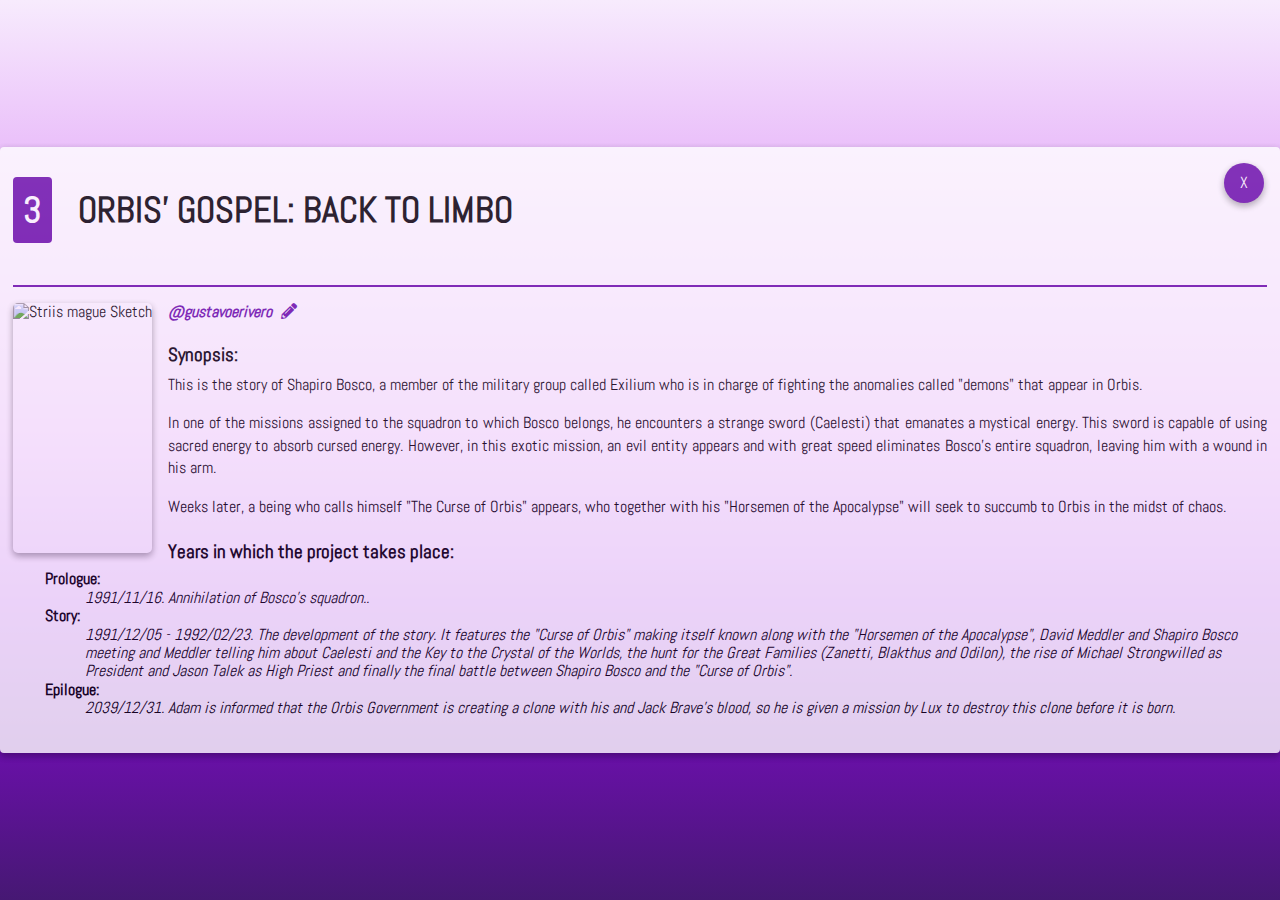
==== projects/back_to_limbo.html @ 75a9c0d1 "Update" ====
<!DOCTYPE html>
<html lang="en">
<head>
    <meta charset="UTF-8">
    <meta http-equiv="X-UA-Compatible" content="IE=edge">
    <meta name="viewport" content="width=device-width, initial-scale=1.0">
    <title>Orbis' Gospel: Back to Limbo</title>
    <link rel="stylesheet" href="../assets/css/main.css">
    <link rel="stylesheet" href="../assets/css/normalize.css">
    <link rel="stylesheet" href="../assets/css/fontawesome/css/all.css">
    <link rel="preconnect" href="https://fonts.gstatic.com">
    <link href="https://fonts.googleapis.com/css2?family=Abel&display=swap" rel="stylesheet">
    <link rel="stylesheet" href="https://cdnjs.cloudflare.com/ajax/libs/animate.css/4.1.1/animate.min.css">
</head>
<body>
    <div class="container">
        <div class="content animate__animated animate__fadeInDown">
            <div class="background">
                <div class="actions">
                    <a href="../index.html" class="close">
                        <span>X</span>
                    </a>
                </div>
                <header class="title-item title">
                    <h2>
                        <span class="position">3</span>
                        Orbis' Gospel: Back to Limbo
                    </h2>
                </header>
                <section>
                    <img src="../assets/images/Mague's_sketch.jpg" class="main-image" alt="Striis mague Sketch">
                    <div class="text">
                        <div class="author">
                            <a href="https://www.instagram.com/gustavoerivero/">@gustavoerivero</a> 
                            <i class="fas fa-pencil-alt"></i>
                        </div>
                        <h3>Synopsis:</h3>
                        <p class="paragraph">
                            This is the story of Shapiro Bosco, a member of the 
                            military group called Exilium who is in charge of 
                            fighting the anomalies called "demons" that appear 
                            in Orbis. 
                        </p>
                        <p class="paragraph">
                            In one of the missions assigned to the squadron to 
                            which Bosco belongs, he encounters a strange sword 
                            (Caelesti) that emanates a mystical energy. This sword 
                            is capable of using sacred energy to absorb cursed 
                            energy. However, in this exotic mission, an evil entity 
                            appears and with great speed eliminates Bosco's entire 
                            squadron, leaving him with a wound in his arm.
                        </p>
                        <p class="paragraph"> 
                            Weeks later, a being who calls himself "The Curse of Orbis" 
                            appears, who together with his "Horsemen of the Apocalypse" 
                            will seek to succumb to Orbis in the midst of chaos.
                        </p>
                        <div class="footer">
                            <h3>Years in which the project takes place:</h3>
                            <dl>
                                <dt>Prologue:</dt>
                                <dd>1991/11/16. Annihilation of Bosco's squadron..</dd>
                                <dt>Story:</dt>
                                <dd>1991/12/05 - 1992/02/23. The development of the 
                                    story. It features the "Curse of Orbis" making itself 
                                    known along with the "Horsemen of the Apocalypse", David 
                                    Meddler and Shapiro Bosco meeting and Meddler telling him 
                                    about Caelesti and the Key to the Crystal of the Worlds, 
                                    the hunt for the Great Families (Zanetti, Blakthus and 
                                    Odilon), the rise of Michael Strongwilled as President 
                                    and Jason Talek as High Priest and finally the final battle 
                                    between Shapiro Bosco and the "Curse of Orbis".</dd>
                                <dt>Epilogue:</dt>
                                <dd>2039/12/31. Adam is informed that the Orbis Government 
                                    is creating a clone with his and Jack Brave's blood, 
                                    so he is given a mission by Lux to destroy this clone 
                                    before it is born.</dd>
                            </dl>
                        </div>
                    </div>
                </section>
            </div>
        </div>
    </div>
</body>
</html>
---- assets/css/main.css ----
/**
 * Colors Palette::content(rgb)
 * Black                    -> (0, 0, 0)
 * Blue Violet Color Wheel  -> (70, 24, 115)
 * Purple                   -> (105, 16, 168)
 * Purple X 11              -> (159, 33, 227)
 * Medium Orchid            -> (203, 93, 241)
 * Mauve                    -> (234, 191, 250)
 * Bright Lilac             -> (220, 147, 246)
 * Pale Purple Pantone      -> (247, 235, 253)
 * White                    -> (255, 255, 255)
 */

html{
    font-family: 'Abel', sans-serif;
 }

h1{
    text-align: center;
}

a{
    text-decoration: none;
    color: rgb(105, 16, 168);
}

a:hover{
    opacity: .5;
}

a:active{
    color: rgb(32, 2, 61);
}

h3{
    padding-top: .8em;
    line-height: 0;
}

dl{
    padding-left: 2em;
}

dt{
    font-weight: bold;
}

dd{
    font-style: italic;
}

.title{
    text-transform: uppercase;
}

.container{
    background-color: rgb(70, 24, 115);
    background-image: linear-gradient(
        to top, 
        rgb(70, 24, 115) 0%, 
        rgb(105, 16, 168) 16.6%,
        rgb(159, 33, 227) 33.3%,
        rgb(203, 93, 241) 50%,
        rgb(220, 147, 246) 66.6%,
        rgb(234, 191, 250) 83.3%,        
        rgb(247, 235, 253) 100%
    );
    height: 100vh;
    display: flex;
    align-items: center;
    justify-content: center;
}

.content{
    max-width: 1300px;
    max-height: 580px;
    width: 100%;
    height: 100%;
    background-color: white;
    padding: .8em;
    opacity: 80%;
    box-shadow: 0 3px 7px rgba(0, 0, 0, 0.16), 0 3px 7px rgba(0, 0, 0, 0.23);
    border-radius: 4px;
    position: relative;
}

.table{
    width: 100%;
    border-spacing: 0;
    opacity: 100%;
}

.table td, .table th{
    padding: 1px;
    text-align: center;
}

.table td{
    padding: 2px
}

.table td:nth-child(1){
    font-weight: bold;
    width: 30px;
}

.table td:nth-child(2){
    text-align: left;
}

.table td:nth-child(3){
    text-align: justify;
    width: 750px;
}

.table td:nth-child(4){
    width: 110px;
}

.table td:nth-child(5){
    width: 80px;
}

.table tr{
    height: 30px;
}

.table tr:nth-child(even){
    background-color: rgb(234, 191, 250);
}

.actions{
    position: absolute;
    top: 1em;
    right: 1em;
}

.close{
    height: 40px;
    width: 40px;
    color: white;
    border-radius: 50%;
    background-color: rgb(105, 16, 168);
    display: inline-block;
    box-shadow: 0 3px 7px rgba(0, 0, 0, 0.16), 0 3px 7px rgba(0, 0, 0, 0.23);
    font-weight: 300;
    cursor: pointer;
    display: flex;
    align-items: center;
    justify-content: center;
}

.fa-star, .fa-star-half-alt{
    color: #ffc400;
}

.title-item{
    border-bottom: solid 2px rgb(105, 16, 168);
    padding-bottom: 1em;
    font-size: 1.5em;
}

.position{
    background-color: rgb(105, 16, 168);
    color: white;
    padding: 10px;
    border-radius: 4px;
    margin-right: .5em;
}

.paragraph{
    line-height: 1.4em;
    font-weight: 300;
    text-align: justify;
}

.fa-pencil-alt{
    color: rgb(105, 16, 168);
    padding-left: 5px;
}

.author{
    font-weight: bold;
    color: rgb(105, 16, 168);
    font-size: 1em;
    font-style: italic;
    padding-top: 1em;
}

.main-image{
    float: left;
    margin-right: 1em;
    height: 250px;
    margin-top: 1em;
    border-radius: 5px;
    box-shadow: 0 3px 7px rgba(0, 0, 0, 0.16), 0 3px 7px rgba(0, 0, 0, 0.23);
}

.main-image-2{
    float: right;
    margin-left: 1em;
    height: 250px;
    margin-top: 1em;
    border-radius: 5px;
    box-shadow: 0 3px 7px rgba(0, 0, 0, 0.16), 0 3px 7px rgba(0, 0, 0, 0.23);
}

.footer{
    margin-bottom: 10px;
}
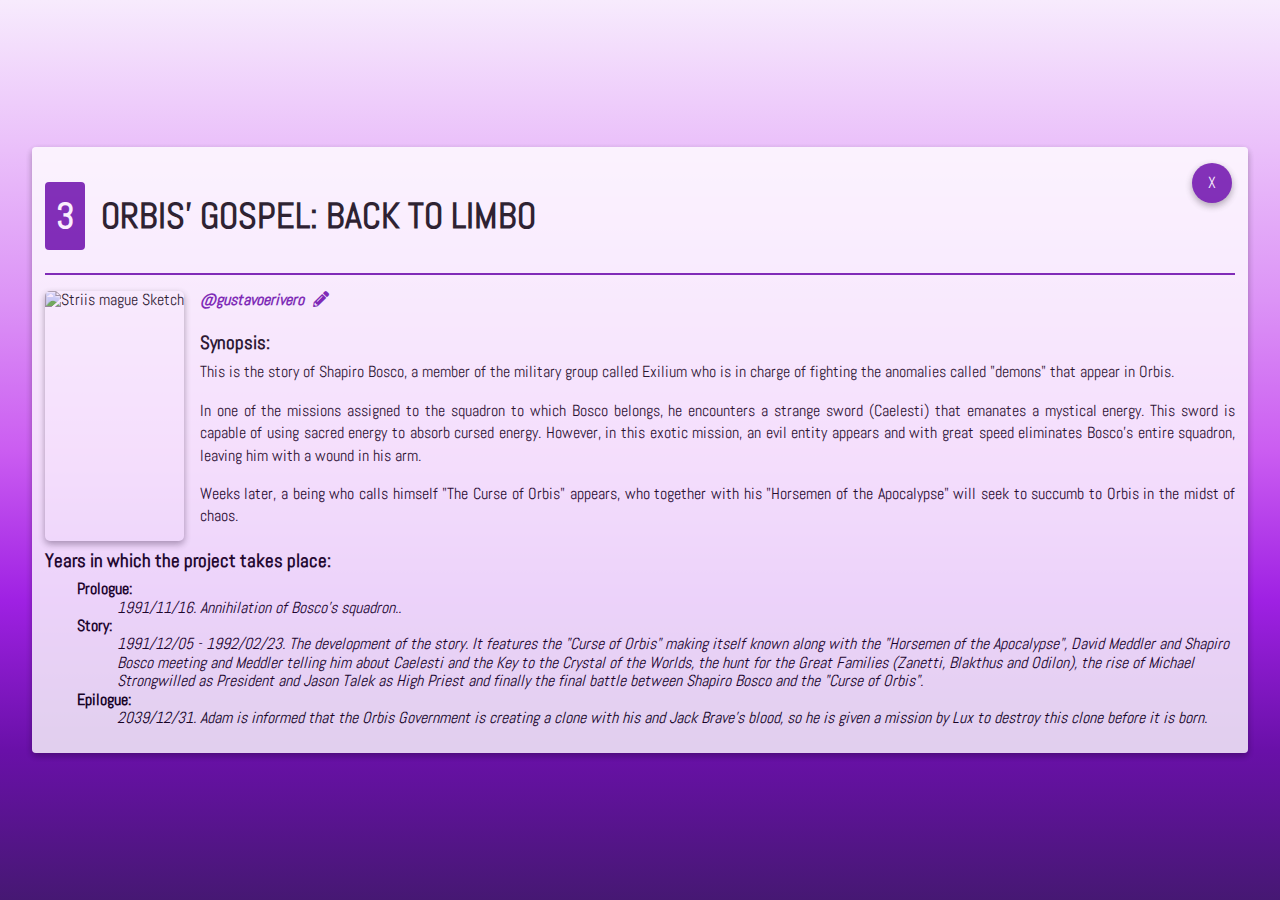
==== commit 0322143f: "UPDATE" ====
--- a/projects/back_to_limbo.html
+++ b/projects/back_to_limbo.html
@@ -5,6 +5,7 @@
     <meta http-equiv="X-UA-Compatible" content="IE=edge">
     <meta name="viewport" content="width=device-width, initial-scale=1.0">
     <title>Orbis' Gospel: Back to Limbo</title>
+    <link rel="shortcut icon" href="../assets/images/Orbis_globe.png">
     <link rel="stylesheet" href="../assets/css/main.css">
     <link rel="stylesheet" href="../assets/css/normalize.css">
     <link rel="stylesheet" href="../assets/css/fontawesome/css/all.css">
--- a/assets/css/main.css
+++ b/assets/css/main.css
@@ -13,7 +13,11 @@
 
 html{
     font-family: 'Abel', sans-serif;
- }
+}
+
+img{
+    max-width: 100%;
+}
 
 h1{
     text-align: center;
@@ -48,6 +52,7 @@
 dd{
     font-style: italic;
 }
+
 
 .title{
     text-transform: uppercase;
@@ -74,14 +79,16 @@
 .content{
     max-width: 1300px;
     max-height: 580px;
-    width: 100%;
-    height: 100%;
+    width: 80%;
+    height: 80%;
     background-color: white;
     padding: .8em;
     opacity: 80%;
     box-shadow: 0 3px 7px rgba(0, 0, 0, 0.16), 0 3px 7px rgba(0, 0, 0, 0.23);
     border-radius: 4px;
     position: relative;
+    overflow-y: scroll;
+    overflow-x: hidden;
 }
 
 .table{
@@ -91,38 +98,33 @@
 }
 
 .table td, .table th{
-    padding: 1px;
     text-align: center;
 }
 
+.table th{
+    display: none;
+}
+
 .table td{
-    padding: 2px
+    display: block;
+    margin: .7em .7em;
+    max-width: 85vw;
+    padding: .1em;
 }
 
 .table td:nth-child(1){
     font-weight: bold;
-    width: 30px;
+    font-size: 1.5em;
+    color: rgb(32, 2, 61)
 }
 
 .table td:nth-child(2){
-    text-align: left;
-}
-
-.table td:nth-child(3){
-    text-align: justify;
-    width: 750px;
-}
-
-.table td:nth-child(4){
-    width: 110px;
-}
-
-.table td:nth-child(5){
-    width: 80px;
+    font-style: italic;
+    font-weight: bold;
 }
 
 .table tr{
-    height: 30px;
+    height: 2em;
 }
 
 .table tr:nth-child(even){
@@ -156,16 +158,16 @@
 
 .title-item{
     border-bottom: solid 2px rgb(105, 16, 168);
-    padding-bottom: 1em;
     font-size: 1.5em;
+    line-height: 2.2em;
 }
 
 .position{
     background-color: rgb(105, 16, 168);
     color: white;
-    padding: 10px;
+    padding: .3em;
     border-radius: 4px;
-    margin-right: .5em;
+    margin-right: .2em;
 }
 
 .paragraph{
@@ -185,6 +187,7 @@
     font-size: 1em;
     font-style: italic;
     padding-top: 1em;
+    display: inline-block;
 }
 
 .main-image{
@@ -207,4 +210,48 @@
 
 .footer{
     margin-bottom: 10px;
-}+}
+
+@media (min-width:580px){
+
+    .content{
+        width: 93%;
+        height: 92%;
+    }
+
+    .table th{
+        display: table-cell;
+    }
+
+    .table td{
+        width: auto;
+        display: table-cell;
+    }
+
+    .table td:nth-child(1){
+        font-weight: bold;
+        font-size: 1em;
+        color: rgb(0, 0, 0);
+        width: 2em;
+    }
+    
+    .table td:nth-child(2){
+        text-align: left;
+        font-style: normal;
+        font-weight: normal;
+    }
+    
+    .table td:nth-child(3){
+        text-align: justify;
+        width: 47em;
+    }
+    
+    .table td:nth-child(4){
+        width: 7em;
+    }
+    
+    .table td:nth-child(5){
+        width: 4em;
+    }
+
+} 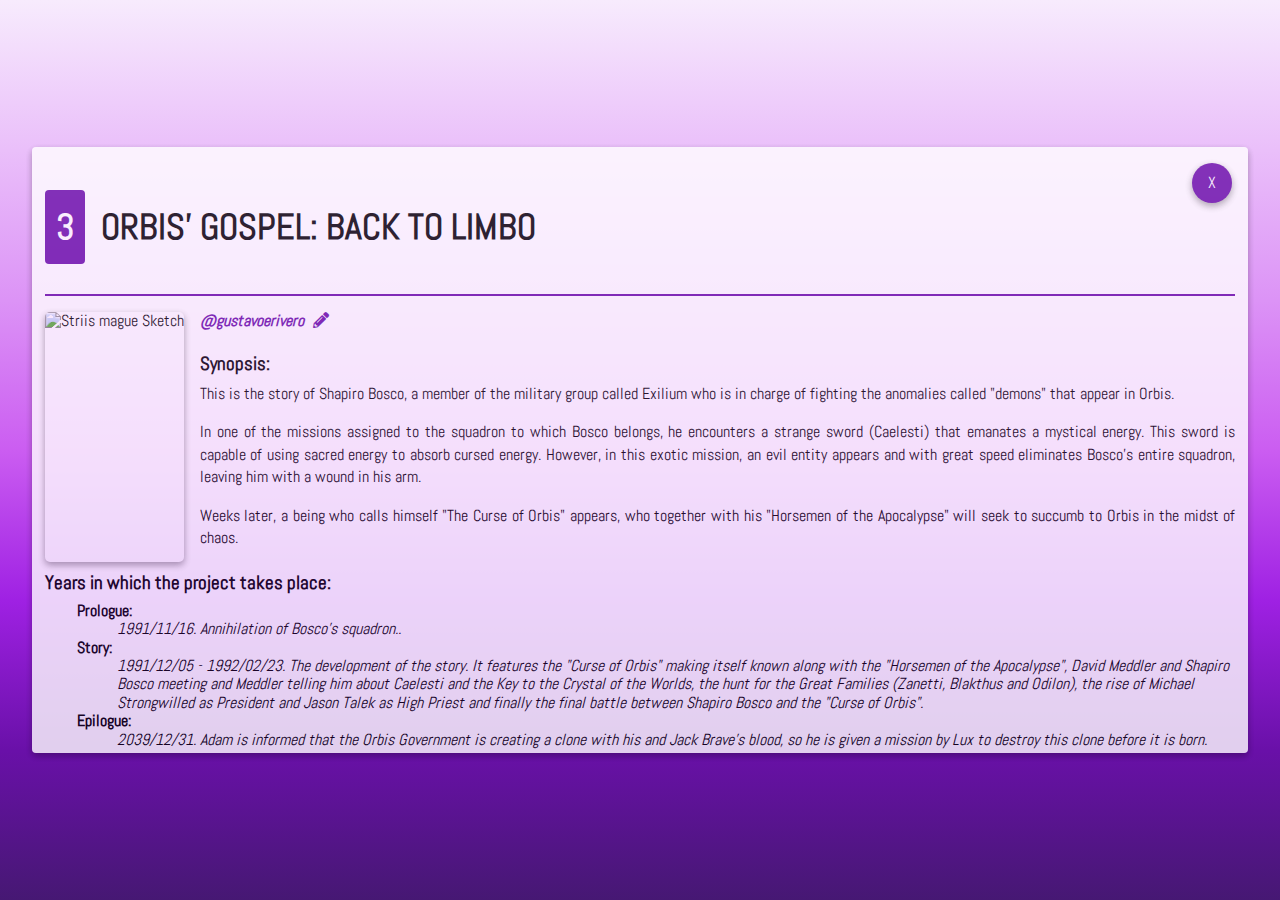
==== commit e7f98dca: "UPDATE" ====
--- a/projects/back_to_limbo.html
+++ b/projects/back_to_limbo.html
@@ -83,5 +83,6 @@
             </div>
         </div>
     </div>
+    <script src="../js/main.js"></script>
 </body>
 </html>--- a/assets/css/main.css
+++ b/assets/css/main.css
@@ -87,7 +87,7 @@
     box-shadow: 0 3px 7px rgba(0, 0, 0, 0.16), 0 3px 7px rgba(0, 0, 0, 0.23);
     border-radius: 4px;
     position: relative;
-    overflow-y: scroll;
+    overflow-y: auto;
     overflow-x: hidden;
 }
 
@@ -168,6 +168,7 @@
     padding: .3em;
     border-radius: 4px;
     margin-right: .2em;
+    display: inline-block;
 }
 
 .paragraph{
@@ -217,6 +218,7 @@
     .content{
         width: 93%;
         height: 92%;
+        overflow-y: auto;
     }
 
     .table th{
@@ -254,4 +256,8 @@
         width: 4em;
     }
 
+    .position{
+        margin-bottom: 0;
+    }
+
 } 